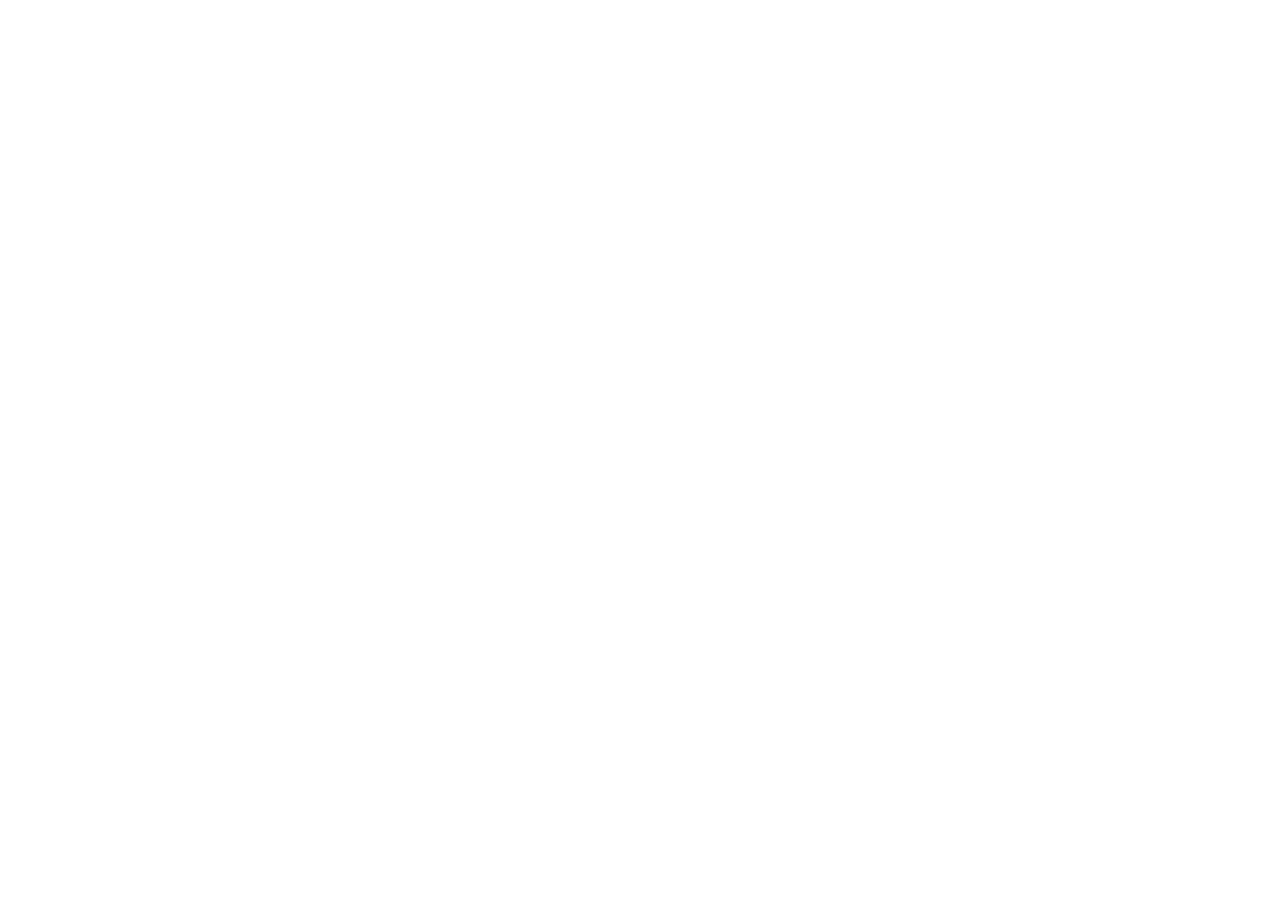
==== index.html @ 79679dfc "create new repository Wedding Dresses" ====
<!DOCTYPE html>
<html lang="en">
<head>
    <meta charset="UTF-8">
    <meta name="viewport" content="width=device-width,initial-scale=1.0">
    <title>Wedding Dresses</title>
    <link href="css/main.css" rel="stylesheet">
</head>
<body>
<header>

</header>


</body>
</html>
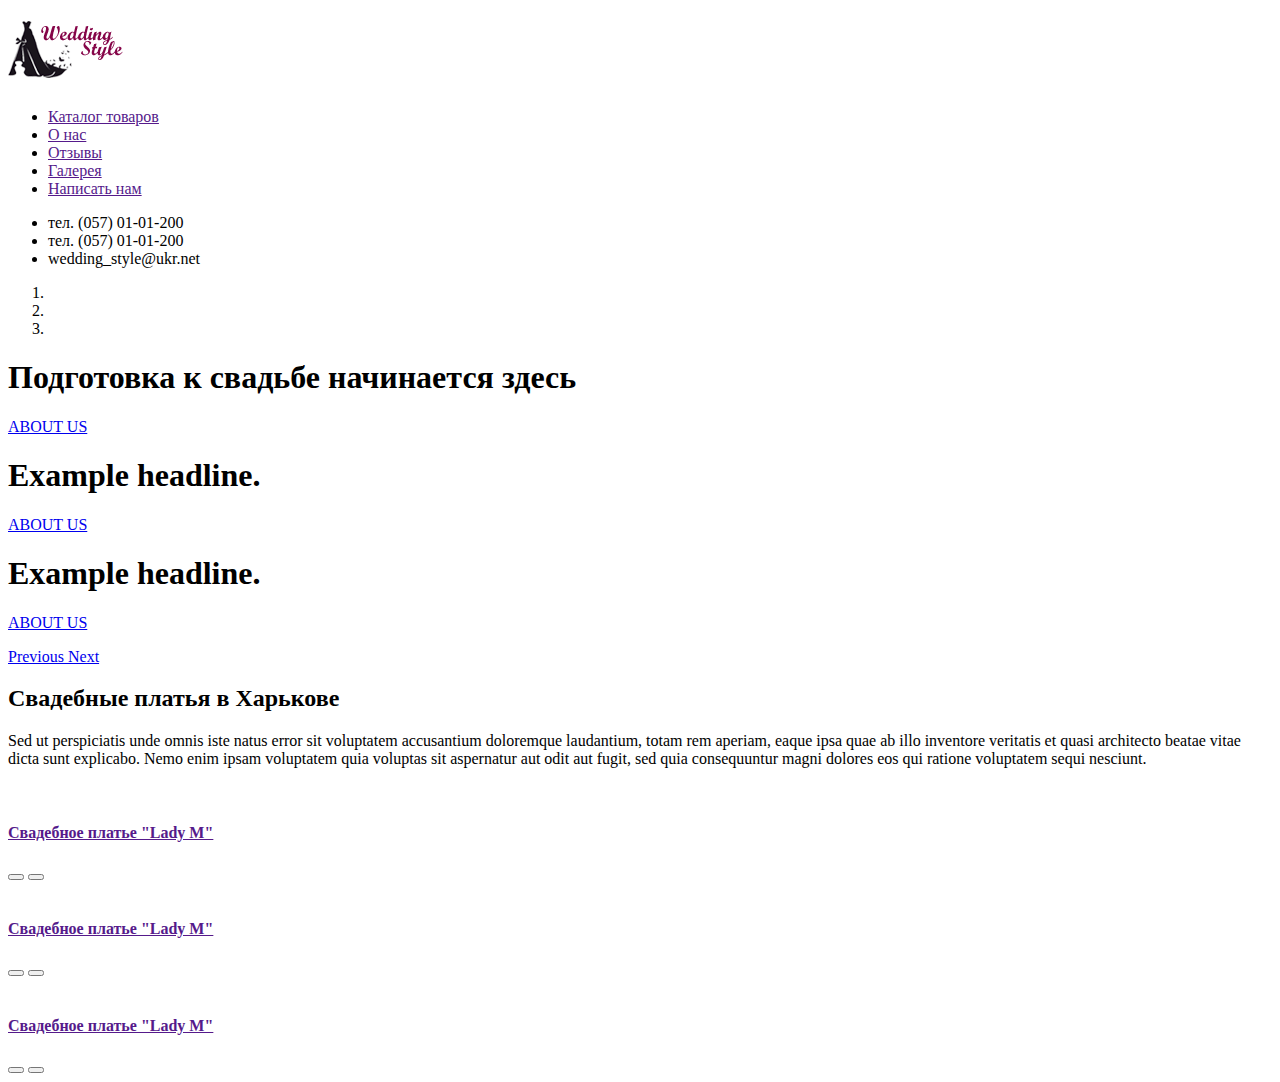
==== commit 82fadc01: "add global style" ====
--- a/index.html
+++ b/index.html
@@ -4,13 +4,189 @@
     <meta charset="UTF-8">
     <meta name="viewport" content="width=device-width,initial-scale=1.0">
     <title>Wedding Dresses</title>
+    <link href="css/bootstrap.css" rel="stylesheet">
     <link href="css/main.css" rel="stylesheet">
+    <link href="https://fonts.googleapis.com/css?family=Cinzel+Decorative" rel="stylesheet">
+    <link href="https://fonts.googleapis.com/css?family=Comfortaa" rel="stylesheet">
+
 </head>
 <body>
-<header>
+<div class="wrapper">
+    <header class="header">
+        <div class="container">
+            <div class="row">
+                <div class="col-sm-2">
+                    <div id="logo"><h1><a><img src="images/logo.png" alt=""></a></h1>
+                    </div>
+                </div>
+                <div class="col-sm-7 aligne-top">
+                    <nav>
+                        <ul>
+                            <li><a href="">Каталог товаров</a></li>
+                            <li><a href="">О нас</a></li>
+                            <li><a href="">Отзывы</a></li>
+                            <li><a href="">Галерея</a></li>
+                            <li><a href="">Написать нам</a></li>
+                        </ul>
+                    </nav>
+                </div>
+                <div class="col-sm-3">
+                    <div class="info">
+                        <ul>
+                            <li>тел. (057) 01-01-200</li>
+                            <li>тел. (057) 01-01-200</li>
+                            <li>wedding_style@ukr.net</li>
+                        </ul>
 
-</header>
+                    </div>
+                </div>
+            </div>
+        </div>
+    </header>
+    <section class="wrapper-banner">
+        <div class="banner">
+            <div class="container-fluid">
+                <div class="row">
+                    <div id="myCarousel" class="carousel slide" data-ride="carousel">
+                        <!-- Indicators -->
+                        <ol class="carousel-indicators">
+                            <li data-target="#myCarousel" data-slide-to="0" class="active"></li>
+                            <li data-target="#myCarousel" data-slide-to="1" class=""></li>
+                            <li data-target="#myCarousel" data-slide-to="2" class=""></li>
+                        </ol>
+
+                        <!-- Wrapper for slides -->
+                        <div class="carousel-inner">
+                            <div class="item active">
+
+                                <div class="container">
+                                    <div class="carousel-caption caption-center ">
+
+                                        <h1>Подготовка к свадьбе
+                                            начинается здесь</h1>
 
 
+                                        <p><a class="btn btn-lg btn-primary btn-slider" href="#" role="button">ABOUT
+                                            US</a></p>
+                                    </div>
+                                </div>
+                            </div>
+
+                            <div class="item">
+                                <div class="container">
+                                    <div class="carousel-caption caption-center ">
+
+                                        <h1>Example headline.</h1>
+
+
+                                        <p><a class="btn btn-lg btn-primary btn-slider" href="#" role="button">ABOUT
+                                            US</a></p>
+                                    </div>
+                                </div>
+
+                            </div>
+
+                            <div class="item">
+                                <div class="container">
+                                    <div class="carousel-caption caption-center ">
+
+                                        <h1>Example headline.</h1>
+
+
+                                        <p><a class="btn btn-lg btn-primary btn-slider" href="#" role="button">ABOUT
+                                            US</a></p>
+                                    </div>
+                                </div>
+
+                            </div>
+                        </div>
+
+                        <!-- Left and right controls -->
+                        <a class="left carousel-control" href="#myCarousel" data-slide="prev">
+                            <span class="glyphicon glyphicon-chevron-left"></span>
+                            <span class="sr-only">Previous</span>
+                        </a>
+                        <a class="right carousel-control" href="#myCarousel" data-slide="next">
+                            <span class="glyphicon glyphicon-chevron-right"></span>
+                            <span class="sr-only">Next</span>
+                        </a>
+                    </div>
+                </div>
+            </div>
+
+        </div>
+    </section>
+    <section class="galery center">
+        <div class="container">
+            <div class="header-title postn-relet ">
+                <h2 class="brd-btm">Свадебные платья в Харькове</h2>
+            </div>
+            <div class="text">
+                <p>Sed ut perspiciatis unde omnis iste natus error sit voluptatem accusantium doloremque laudantium,
+
+                    totam rem aperiam, eaque ipsa quae ab illo inventore veritatis et quasi architecto beatae vitae dicta
+
+                    sunt explicabo. Nemo enim ipsam voluptatem quia voluptas sit aspernatur aut odit aut fugit, sed quia
+
+                    consequuntur magni dolores eos qui ratione voluptatem sequi nesciunt.</p>
+            </div>
+
+            <div class="row">
+                <div class="product-layout col-lg-4 col-md-4 col-sm-6 col-xs-12">
+                    <div class="product-thumb transition">
+                        <div class="image"><a href="#"><img src="images/9.png"alt="" title="" class="img-responsive"></a></div>
+                        <div class="caption">
+                            <h4><a href="">Свадебное платье "Lady M"</a></h4>
+
+                        </div>
+                        <div class="button-group">
+
+                            <button type="button"><i class="fa fa-star"></i></button>
+                            <button type="button" data-toggle="tooltip"><i class="fa fa-exchange"></i></button>
+                        </div>
+                    </div>
+                </div>
+                <div class="product-layout col-lg-4 col-md-4 col-sm-6 col-xs-12">
+                    <div class="product-thumb transition">
+                        <div class="image"><a href="#"><img src="images/9.png"alt="" title="" class="img-responsive"></a></div>
+                        <div class="caption">
+                            <h4><a href="">Свадебное платье "Lady M"</a></h4>
+
+                        </div>
+                        <div class="button-group">
+
+                            <button type="button"><i class="fa fa-star"></i></button>
+                            <button type="button" data-toggle="tooltip"><i class="fa fa-exchange"></i></button>
+                        </div>
+                    </div>
+                </div>
+                <div class="product-layout col-lg-4 col-md-4 col-sm-6 col-xs-12">
+                    <div class="product-thumb transition">
+                        <div class="image"><a href="#"><img src="images/9.png"alt="" title="" class="img-responsive"></a></div>
+                        <div class="caption">
+                            <h4><a href="">Свадебное платье "Lady M"</a></h4>
+
+                        </div>
+                        <div class="button-group">
+
+                            <button type="button"><i class="fa fa-star"></i></button>
+                            <button type="button" data-toggle="tooltip"><i class="fa fa-exchange"></i></button>
+                        </div>
+                    </div>
+                </div>
+        </div>
+
+        </div>
+    </section>
+    <section class="about-us"></section>
+    <section class="rew"></section>
+
+
+
+</div>
+<!-- jQuery (necessary for Bootstrap's JavaScript plugins) -->
+<script src="https://ajax.googleapis.com/ajax/libs/jquery/1.12.4/jquery.min.js"></script>
+<!-- Include all compiled plugins (below), or include individual files as needed -->
+<script src="js/bootstrap.min.js"></script>
 </body>
 </html>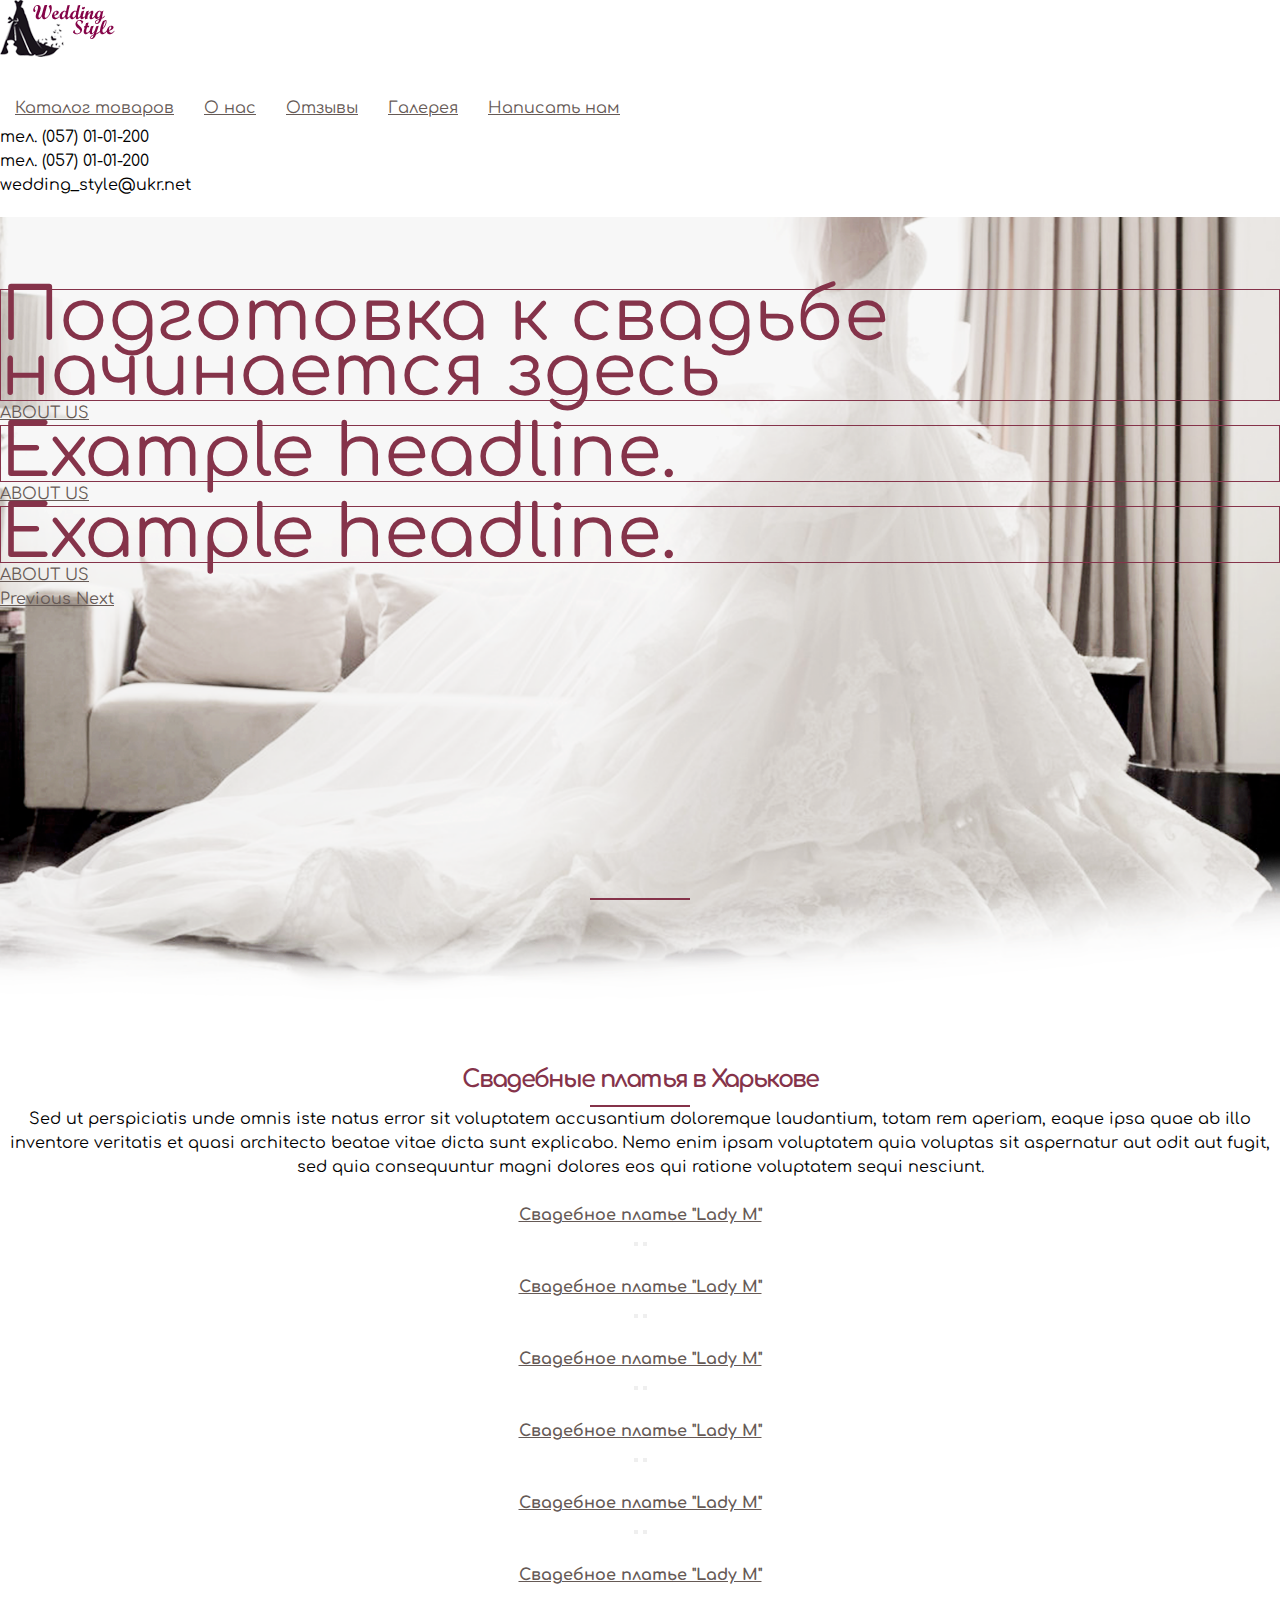
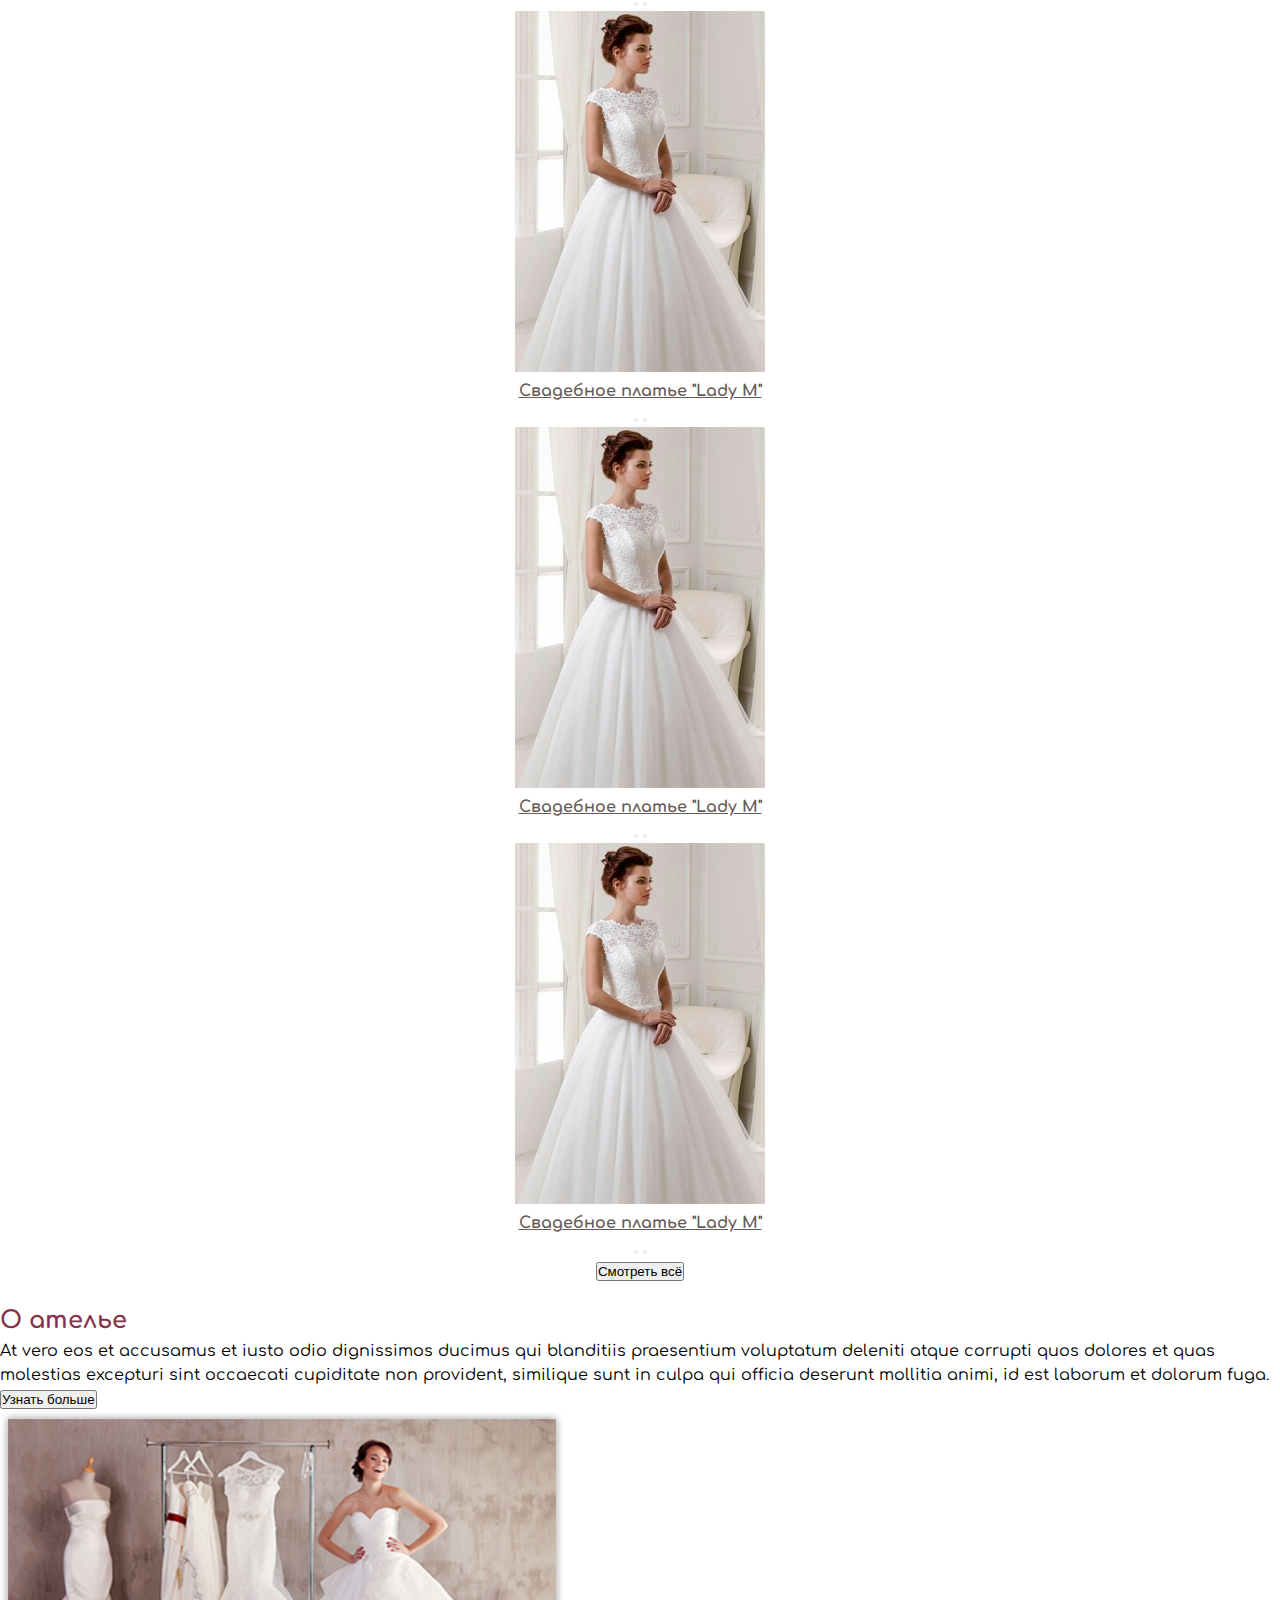
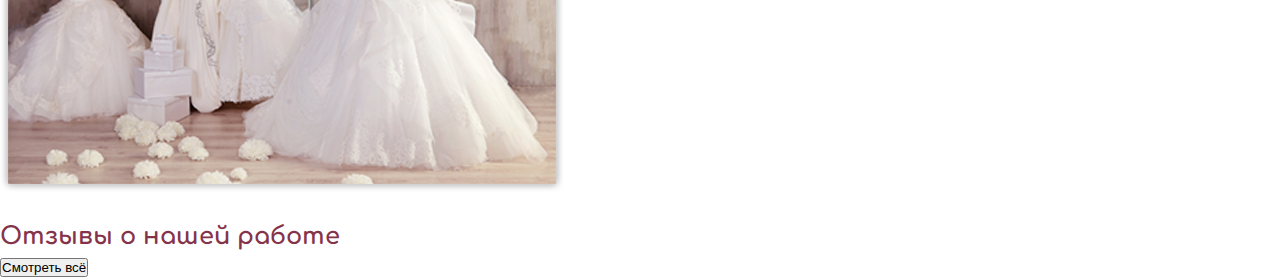
==== commit 63c95634: "create structuru page" ====
--- a/index.html
+++ b/index.html
@@ -174,12 +174,131 @@
                         </div>
                     </div>
                 </div>
-        </div>
-
+                <div class="product-layout col-lg-4 col-md-4 col-sm-6 col-xs-12">
+                    <div class="product-thumb transition">
+                        <div class="image"><a href="#"><img src="images/12.png"alt="" title="" class="img-responsive"></a></div>
+                        <div class="caption">
+                            <h4><a href="">Свадебное платье "Lady M"</a></h4>
+
+                        </div>
+                        <div class="button-group">
+
+                            <button type="button"><i class="fa fa-star"></i></button>
+                            <button type="button" data-toggle="tooltip"><i class="fa fa-exchange"></i></button>
+                        </div>
+                    </div>
+                </div>
+                <div class="product-layout col-lg-4 col-md-4 col-sm-6 col-xs-12">
+                    <div class="product-thumb transition">
+                        <div class="image"><a href="#"><img src="images/12.png"alt="" title="" class="img-responsive"></a></div>
+                        <div class="caption">
+                            <h4><a href="">Свадебное платье "Lady M"</a></h4>
+
+                        </div>
+                        <div class="button-group">
+
+                            <button type="button"><i class="fa fa-star"></i></button>
+                            <button type="button" data-toggle="tooltip"><i class="fa fa-exchange"></i></button>
+                        </div>
+                    </div>
+                </div>
+                <div class="product-layout col-lg-4 col-md-4 col-sm-6 col-xs-12">
+                    <div class="product-thumb transition">
+                        <div class="image"><a href="#"><img src="images/12.png"alt="" title="" class="img-responsive"></a></div>
+                        <div class="caption">
+                            <h4><a href="">Свадебное платье "Lady M"</a></h4>
+
+                        </div>
+                        <div class="button-group">
+
+                            <button type="button"><i class="fa fa-star"></i></button>
+                            <button type="button" data-toggle="tooltip"><i class="fa fa-exchange"></i></button>
+                        </div>
+                    </div>
+                </div>
+                <div class="product-layout col-lg-4 col-md-4 col-sm-6 col-xs-12">
+                    <div class="product-thumb transition">
+                        <div class="image"><a href="#"><img src="images/cadr3.png"alt="" title="" class="img-responsive"></a></div>
+                        <div class="caption">
+                            <h4><a href="">Свадебное платье "Lady M"</a></h4>
+
+                        </div>
+                        <div class="button-group">
+
+                            <button type="button"><i class="fa fa-star"></i></button>
+                            <button type="button" data-toggle="tooltip"><i class="fa fa-exchange"></i></button>
+                        </div>
+                    </div>
+                </div>
+                <div class="product-layout col-lg-4 col-md-4 col-sm-6 col-xs-12">
+                    <div class="product-thumb transition">
+                        <div class="image"><a href="#"><img src="images/cadr3.png"alt="" title="" class="img-responsive"></a></div>
+                        <div class="caption">
+                            <h4><a href="">Свадебное платье "Lady M"</a></h4>
+
+                        </div>
+                        <div class="button-group">
+
+                            <button type="button"><i class="fa fa-star"></i></button>
+                            <button type="button" data-toggle="tooltip"><i class="fa fa-exchange"></i></button>
+                        </div>
+                    </div>
+                </div>
+                <div class="product-layout col-lg-4 col-md-4 col-sm-6 col-xs-12">
+                    <div class="product-thumb transition">
+                        <div class="image"><a href="#"><img src="images/cadr3.png"alt="" title="" class="img-responsive"></a></div>
+                        <div class="caption">
+                            <h4><a href="">Свадебное платье "Lady M"</a></h4>
+
+                        </div>
+                        <div class="button-group">
+
+                            <button type="button"><i class="fa fa-star"></i></button>
+                            <button type="button" data-toggle="tooltip"><i class="fa fa-exchange"></i></button>
+                        </div>
+                    </div>
+                </div>
+        </div>
+
+        </div>
+        <div class="btn">
+            <button type="button">Смотреть всё</button>
         </div>
     </section>
-    <section class="about-us"></section>
-    <section class="rew"></section>
+    <section class="about-us">
+        <div class="container">
+            <div class="row">
+                <div class="col-lg-6">
+                    <div class="section-title brd-btm">
+                        <h2 class="brd-btm">О ателье</h2>
+                    </div>
+                    <div class="description">
+                        <p>At vero eos et accusamus et iusto odio dignissimos ducimus qui blanditiis praesentium voluptatum deleniti atque corrupti quos dolores et quas molestias excepturi sint occaecati cupiditate non provident, similique sunt in culpa qui officia deserunt mollitia animi, id est laborum et dolorum fuga. </p>
+                    </div>
+                    <div class="section-btn">
+                        <div class="btn">
+                            <button type="button">Узнать больше</button>
+                        </div>
+
+                    </div>
+                </div>
+                <div class="col-lg-6">
+                    <img src="images/atelje1.png" alt="">
+                </div>
+            </div>
+        </div>
+    </section>
+    <section class="reviews">
+        <div class="section-title brd-btm">
+            <h2 class="brd-btm">Отзывы о нашей работе</h2>
+        </div>
+        <div class="section-btn">
+            <div class="btn">
+                <button type="button">Смотреть всё</button>
+            </div>
+
+        </div>
+    </section>
 
 
 
--- a/css/main.css
+++ b/css/main.css
@@ -0,0 +1,115 @@
+/*font-family: 'Cinzel Decorative', cursive;*/
+
+*{
+    margin: 0;
+    padding: 0;
+}
+body{
+    font-size: 16px;
+    font-weight: 400;
+    font-family: 'Comfortaa', cursive;
+    line-height: 1.5;
+    background-color: #fff;
+}
+* {
+    box-sizing: border-box;
+}
+a{
+    color: #665a56;
+}
+img{
+    max-width: 100%;
+    height: auto;
+
+}
+h1,h2,h3,h4,h5{
+    color: #85334a;
+}
+section{
+    margin-top: 20px;
+}
+.postn-relet{
+    position: relative;
+}
+
+/*                header                    */
+header{
+
+}
+.header{
+    background: rgba(255, 255, 255, 0.28);
+}
+
+nav{
+    color: #665a56;
+ /*   font-size: 20px;
+    font-weight: 700;*/
+}
+nav ul,.info ul{
+    list-style: none;
+
+}
+nav ul{
+    display: flex;
+    justify-content: flex-start;
+    flex-wrap: nowrap;
+}
+nav ul li{
+    padding: 5px;
+    margin: 0 10px;
+}
+.row .aligne-top{
+    margin-top: 20px;
+}
+
+/*                banner                    */
+.wrapper-banner{
+    width: 100%;
+    height: 800px;
+    background: url("../images/bg.png") no-repeat center top;
+    background-size: cover;
+
+}
+#myCarousel{
+    height: 460px;
+}
+.carousel-caption >h1{
+    border: 1px solid #85334a;
+    color: #85334a;
+    /*font-family: "Decor CTT";*/
+    font-size: 72px;
+    font-weight: 400;
+    line-height: 55px;
+}{
+
+}
+
+/*                galery                    */
+.galery{
+    margin-top: 35px;
+}
+.galery h2{
+    color: #85334a;
+    font-size: 24px;
+    line-height: 55px;
+    letter-spacing: -1.8px;
+}
+.center{
+    text-align: center;
+}
+.brd-btm::before {
+    content: '';
+    position: absolute;
+    bottom: 0;
+    left: 0;
+    right: 0;
+    margin: auto;
+    width: 100px;
+    height: 2px;
+    background: #85334a;
+}
+
+/*                about-us                    */
+
+/*                reviews                    */
+
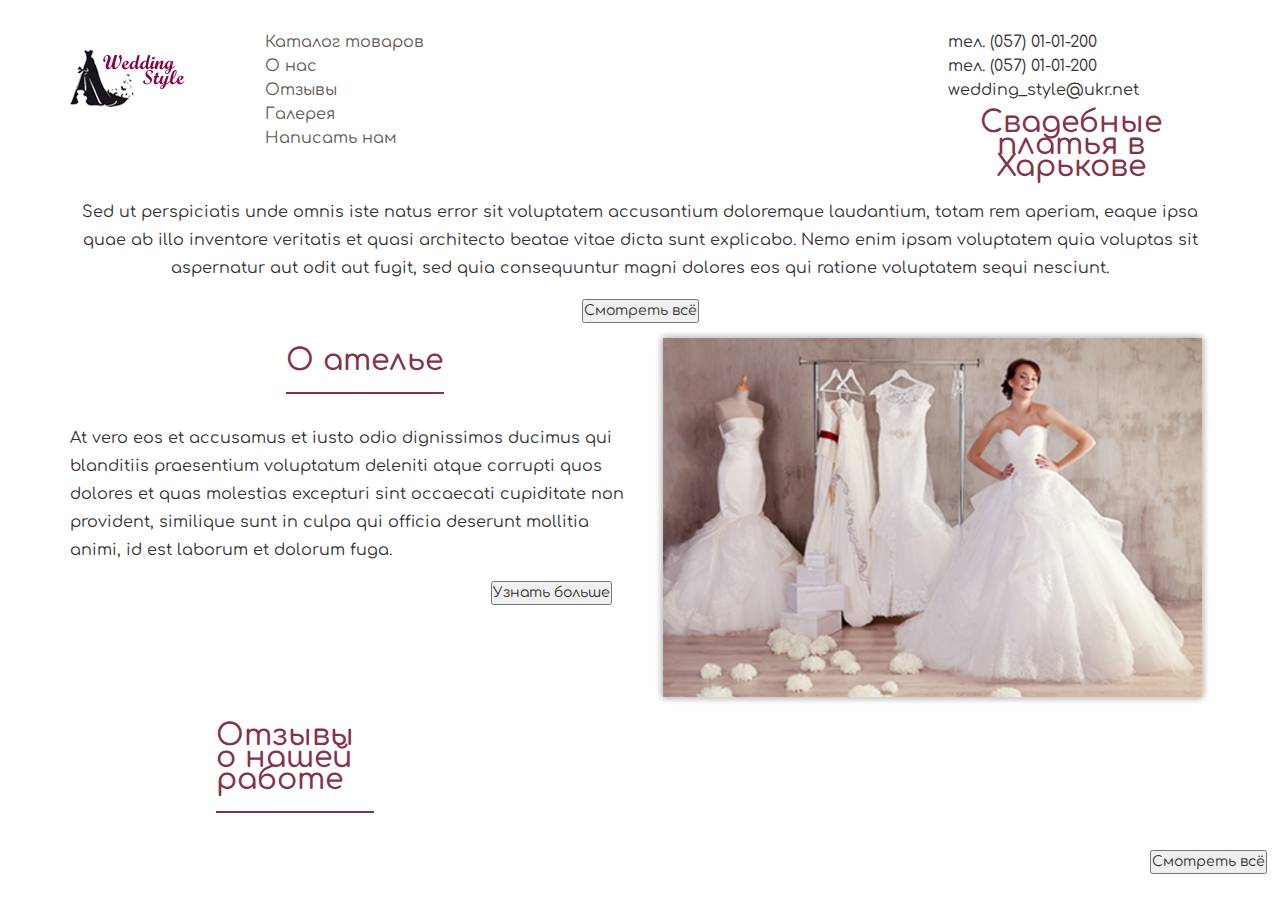
==== commit 59474819: "создала блоки" ====
--- a/index.html
+++ b/index.html
@@ -116,7 +116,10 @@
 
         </div>
     </section>
-    <section class="galery center">
+
+
+
+    <section class="galery center bg-flowers relative text-center">
         <div class="container">
             <div class="header-title postn-relet ">
                 <h2 class="brd-btm">Свадебные платья в Харькове</h2>
@@ -131,140 +134,16 @@
                     consequuntur magni dolores eos qui ratione voluptatem sequi nesciunt.</p>
             </div>
 
-            <div class="row">
-                <div class="product-layout col-lg-4 col-md-4 col-sm-6 col-xs-12">
-                    <div class="product-thumb transition">
-                        <div class="image"><a href="#"><img src="images/9.png"alt="" title="" class="img-responsive"></a></div>
-                        <div class="caption">
-                            <h4><a href="">Свадебное платье "Lady M"</a></h4>
+            <div class="row"></div>
 
-                        </div>
-                        <div class="button-group">
-
-                            <button type="button"><i class="fa fa-star"></i></button>
-                            <button type="button" data-toggle="tooltip"><i class="fa fa-exchange"></i></button>
-                        </div>
-                    </div>
-                </div>
-                <div class="product-layout col-lg-4 col-md-4 col-sm-6 col-xs-12">
-                    <div class="product-thumb transition">
-                        <div class="image"><a href="#"><img src="images/9.png"alt="" title="" class="img-responsive"></a></div>
-                        <div class="caption">
-                            <h4><a href="">Свадебное платье "Lady M"</a></h4>
-
-                        </div>
-                        <div class="button-group">
-
-                            <button type="button"><i class="fa fa-star"></i></button>
-                            <button type="button" data-toggle="tooltip"><i class="fa fa-exchange"></i></button>
-                        </div>
-                    </div>
-                </div>
-                <div class="product-layout col-lg-4 col-md-4 col-sm-6 col-xs-12">
-                    <div class="product-thumb transition">
-                        <div class="image"><a href="#"><img src="images/9.png"alt="" title="" class="img-responsive"></a></div>
-                        <div class="caption">
-                            <h4><a href="">Свадебное платье "Lady M"</a></h4>
-
-                        </div>
-                        <div class="button-group">
-
-                            <button type="button"><i class="fa fa-star"></i></button>
-                            <button type="button" data-toggle="tooltip"><i class="fa fa-exchange"></i></button>
-                        </div>
-                    </div>
-                </div>
-                <div class="product-layout col-lg-4 col-md-4 col-sm-6 col-xs-12">
-                    <div class="product-thumb transition">
-                        <div class="image"><a href="#"><img src="images/12.png"alt="" title="" class="img-responsive"></a></div>
-                        <div class="caption">
-                            <h4><a href="">Свадебное платье "Lady M"</a></h4>
-
-                        </div>
-                        <div class="button-group">
-
-                            <button type="button"><i class="fa fa-star"></i></button>
-                            <button type="button" data-toggle="tooltip"><i class="fa fa-exchange"></i></button>
-                        </div>
-                    </div>
-                </div>
-                <div class="product-layout col-lg-4 col-md-4 col-sm-6 col-xs-12">
-                    <div class="product-thumb transition">
-                        <div class="image"><a href="#"><img src="images/12.png"alt="" title="" class="img-responsive"></a></div>
-                        <div class="caption">
-                            <h4><a href="">Свадебное платье "Lady M"</a></h4>
-
-                        </div>
-                        <div class="button-group">
-
-                            <button type="button"><i class="fa fa-star"></i></button>
-                            <button type="button" data-toggle="tooltip"><i class="fa fa-exchange"></i></button>
-                        </div>
-                    </div>
-                </div>
-                <div class="product-layout col-lg-4 col-md-4 col-sm-6 col-xs-12">
-                    <div class="product-thumb transition">
-                        <div class="image"><a href="#"><img src="images/12.png"alt="" title="" class="img-responsive"></a></div>
-                        <div class="caption">
-                            <h4><a href="">Свадебное платье "Lady M"</a></h4>
-
-                        </div>
-                        <div class="button-group">
-
-                            <button type="button"><i class="fa fa-star"></i></button>
-                            <button type="button" data-toggle="tooltip"><i class="fa fa-exchange"></i></button>
-                        </div>
-                    </div>
-                </div>
-                <div class="product-layout col-lg-4 col-md-4 col-sm-6 col-xs-12">
-                    <div class="product-thumb transition">
-                        <div class="image"><a href="#"><img src="images/cadr3.png"alt="" title="" class="img-responsive"></a></div>
-                        <div class="caption">
-                            <h4><a href="">Свадебное платье "Lady M"</a></h4>
-
-                        </div>
-                        <div class="button-group">
-
-                            <button type="button"><i class="fa fa-star"></i></button>
-                            <button type="button" data-toggle="tooltip"><i class="fa fa-exchange"></i></button>
-                        </div>
-                    </div>
-                </div>
-                <div class="product-layout col-lg-4 col-md-4 col-sm-6 col-xs-12">
-                    <div class="product-thumb transition">
-                        <div class="image"><a href="#"><img src="images/cadr3.png"alt="" title="" class="img-responsive"></a></div>
-                        <div class="caption">
-                            <h4><a href="">Свадебное платье "Lady M"</a></h4>
-
-                        </div>
-                        <div class="button-group">
-
-                            <button type="button"><i class="fa fa-star"></i></button>
-                            <button type="button" data-toggle="tooltip"><i class="fa fa-exchange"></i></button>
-                        </div>
-                    </div>
-                </div>
-                <div class="product-layout col-lg-4 col-md-4 col-sm-6 col-xs-12">
-                    <div class="product-thumb transition">
-                        <div class="image"><a href="#"><img src="images/cadr3.png"alt="" title="" class="img-responsive"></a></div>
-                        <div class="caption">
-                            <h4><a href="">Свадебное платье "Lady M"</a></h4>
-
-                        </div>
-                        <div class="button-group">
-
-                            <button type="button"><i class="fa fa-star"></i></button>
-                            <button type="button" data-toggle="tooltip"><i class="fa fa-exchange"></i></button>
-                        </div>
-                    </div>
-                </div>
-        </div>
-
-        </div>
         <div class="btn">
             <button type="button">Смотреть всё</button>
         </div>
+        </div>
     </section>
+
+
+
     <section class="about-us">
         <div class="container">
             <div class="row">
--- a/css/main.css
+++ b/css/main.css
@@ -1,5 +1,7 @@
 /*font-family: 'Cinzel Decorative', cursive;*/
-
+/*color: #85334a;*/
+@import url('https://fonts.googleapis.com/css?family=Dancing+Script|Satisfy');
+@import url('https://fonts.googleapis.com/css?family=Kristi');
 *{
     margin: 0;
     padding: 0;
@@ -10,6 +12,11 @@
     font-family: 'Comfortaa', cursive;
     line-height: 1.5;
     background-color: #fff;
+    -webkit-font-smoothing: antialiased;
+    -webkit-overflow-scrolling:touch;
+    margin-top: 30px;
+    min-width:320px;
+  /*  overflow: hidden;*/
 }
 * {
     box-sizing: border-box;
@@ -17,6 +24,12 @@
 a{
     color: #665a56;
 }
+a:hover, a:focus{
+    color:#7b7b7b;
+    text-decoration: none;
+    outline: 0;
+}
+
 img{
     max-width: 100%;
     height: auto;
@@ -24,92 +37,341 @@
 }
 h1,h2,h3,h4,h5{
     color: #85334a;
-}
-section{
-    margin-top: 20px;
-}
-.postn-relet{
-    position: relative;
+    line-height: 22px;
+    margin-bottom: 20px;
+}
+
+p{
+    line-height: 28px;
+  /*  margin-bottom: 70px;*/
+}
+.centered{
+    text-align:center;
+}
+.text-center {
+    text-align: center;
+}
+.postn-relet {
+    position: relative;
+    margin-top: -121px;
+}
+.section-btn{
+    display: flex;
+    justify-content: flex-end;
 }
 
 /*                header                    */
-header{
-
-}
-.header{
-    background: rgba(255, 255, 255, 0.28);
-}
-
+
+.navbar{
+
+    padding: 15px 0;
+
+}
 nav{
     color: #665a56;
- /*   font-size: 20px;
-    font-weight: 700;*/
 }
 nav ul,.info ul{
     list-style: none;
 
 }
-nav ul{
+.navbar-opasity{
+    background-color: rgba(241, 240, 238, 0.18);
+    border-color: rgba(8, 8, 8, 0);
+}
+.nav > li > a:hover, .nav > li > a:focus {
+    text-decoration: none;
+    color: #a6144d;
+    background-color: rgba(238, 238, 238, 0.1);
+
+}
+.navbar-nav > li > a {
+    margin-left: 40px;
+    padding-top: 15px;
+    padding-bottom: 15px;
+    padding-left: 10px;
+}
+
+    /*                banner                    */
+#banner-wp{
+    width: 100%;
+    height: 1200px;
+    background: url(../images/bg.png) no-repeat center top;
+    margin-top: -71px;
+    padding-top: 198px;
+    text-align: center;
+    /* background-attachment: fixed; */
+    background-position: center;
+    background-size: 100%;
+    -webkit-background-size: cover;
+    -moz-background-size: cover;
+    -o-background-size: cover;
+    background-size: cover;
+    position: relative;
+
+}
+.banner-h1{
+    font-family: 'Kristi', cursive;
+   /* font-family: 'Dancing Script', cursive;*/
+   /* font-family: 'Satisfy', cursive;*/
+   /* font-family: 'Cinzel Decorative', cursive;*/
+    font-style: italic;
+    font-size: 53px;
+    font-weight: 100;
+    /* letter-spacing: 0px; */
+    line-height: 62px;
+}
+.navbar-toggle {
+    background-color: rgb(165, 152, 145);
+}
+/*                galery                    */
+#catalog{
+    margin-bottom: 35px;
+    padding-bottom: 75px;
+}
+
+.title {
+    color: #85334a;
+    font-family: Comfortaa;
+    font-size: 24px;
+    font-weight: 400;
+    line-height: 15px;
+    text-align: center;
+    margin-bottom: 20px;
+}
+h1.title{
+    font-size: 24px;
+    margin: 30px 0 20px;
+}
+.title.sep:after {
+    width: 140px;
+    content: '';
+    display: block;
+    background: #85334a;
+    height: 1px;
+    margin: 30px auto 20px;}
+
+
+/*                about-us                    */
+#about-us{
+   position: relative;
+    background: #e0e0e0;
+  /* padding-top: 220px;*/
+  /*  padding-bottom: 207px;*/
+    text-align: center;
+    background: linear-gradient(to top, rgba(230, 228, 222, 0.36) 9%, rgba(255, 255, 255, 0.68) 59%);
+    overflow: hidden;
+    padding-top: 20px;
+    padding-bottom: 207px;
+
+}
+.bth-custm >button{
+    border: 1px solid #85334a;
+    background: white;
+    border-radius: 3px;
+    color: #85334a;
+    padding: 10px 20px;
+}
+
+.bth-custm:hover{
+    box-shadow: 2px 4px 8px 0px rgba(46,61,73,0.2);
+
+}
+
+
+.btn.opasity>button{
+    border: 1px solid #85334a;
+    background: rgba(255, 255, 255, 0.02);
+    border-radius: 3px;
+    color: #85334a;
+}
+.section-title{
     display: flex;
-    justify-content: flex-start;
-    flex-wrap: nowrap;
-}
-nav ul li{
-    padding: 5px;
-    margin: 0 10px;
-}
-.row .aligne-top{
-    margin-top: 20px;
-}
-
-/*                banner                    */
-.wrapper-banner{
-    width: 100%;
-    height: 800px;
-    background: url("../images/bg.png") no-repeat center top;
-    background-size: cover;
-
-}
-#myCarousel{
-    height: 460px;
-}
-.carousel-caption >h1{
-    border: 1px solid #85334a;
-    color: #85334a;
-    /*font-family: "Decor CTT";*/
-    font-size: 72px;
-    font-weight: 400;
-    line-height: 55px;
-}{
-
-}
-
-/*                galery                    */
-.galery{
-    margin-top: 35px;
-}
-.galery h2{
-    color: #85334a;
-    font-size: 24px;
-    line-height: 55px;
-    letter-spacing: -1.8px;
-}
-.center{
-    text-align: center;
-}
-.brd-btm::before {
-    content: '';
-    position: absolute;
-    bottom: 0;
-    left: 0;
+    width: 158px;
+    margin-left: 216px;
+    margin-bottom: 30px;
+    border-bottom: 2px solid #85334a;
+}
+.product{
+    margin-bottom: 20px;
+/*    display: flex;
+    justify-content: center;
+    flex-wrap: wrap;*/
+}
+.product-caption{
+    display: block;
+    margin-top: 10px;
+    padding: 0 5px;
+    text-align: center;
+}
+
+.block-img{
+    position: relative;
+    display: block;
+    max-width: 100%;
+    height: -webkit-fill-available;
+}
+.block-img::before {
+    background: url(../images/atelje3.png) center center no-repeat;
+    content: '';
+    position: absolute;
+    top: 154px;
+    right: 274px;
+    width: 195px;
+    height: 191px;
+    box-shadow: 0 0 9px rgba(102, 102, 102, 0.3);
+    /* box-shadow: 5px 5px 25px 0px rgba(46,61,73,0.2); */
+    z-index: 95;
+}
+.block-img:after {
+    background: url(../images/atelje4.png) center center no-repeat;
+    content: '';
+    position: absolute;
+    top: 170px;
+    box-shadow: 0 0 9px rgba(102, 102, 102, 0.3);
+    right: 34px;
+    width: 328px;
+    height: 194px;
+    z-index: 98;
+    /* box-shadow: 5px 5px 25px 0px rgba(46,61,73,0.2); */
+}
+@media (max-width: 960px) {
+    .block-img {display: none;}
+}
+.thumbnail{
+    border: none;
+ /*   box-shadow: 2px 4px 8px 1px rgba(46,61,73,0);*/
+}
+.thumbnail:hover{
+    box-shadow: 2px 4px 8px 1px rgba(46,61,73,0.1);
+}
+.t{
+    content: " ";
+    width: 505px;
+    height: 345px;
+    box-shadow: 0 0 9px rgba(102, 102, 102, 0.3);
+    z-index: 221;
+    position: absolute;
+    top: -19px;
+    left: 24%;
+    bottom: 30%;
+}
+.f{
+    width: 195px;
+    height: 243px;
+    content: " ";
+    position: absolute;
+    box-shadow: 0 0 9px rgba(102, 102, 102, 0.3);
+    top: 46px;
+    left: -17px;
+    z-index: 90;
+
+}
+.ab-us:before{
+    background: url(../images/otzv-bg-fl.png) right center no-repeat;
+    content: '';
+    position: absolute;
+    top:260px;
     right: 0;
-    margin: auto;
-    width: 100px;
-    height: 2px;
-    background: #85334a;
-}
-
-/*                about-us                    */
-
+    left: 64px;
+    width: 548px;
+    height: 365px;
+    z-index: 14;
+    opacity: 0.5;
+    transform: rotate(212deg);
+}
+/*               reviews                   */
+#reviews{
+    position: relative;
+    background: #e0e0e0;
+   /* padding-top: 150px;*/
+/* padding-bottom: 70px; */
+    text-align: center;
+    background: linear-gradient(to bottom, rgba(230, 228, 222, 0.36) 9%, rgba(255, 255, 255, 0.68) 100%);
+}
+.title>.jumbotron{
+    background: rgba(239, 235, 230, 0);
+    padding: 0;
+    margin-top: 110px;
+    line-height: 54px;
+
+}
+.pagination-right{
+    display: flex;
+    justify-content: flex-end;
+    flex-wrap: wrap;
+}
+.pagination > li > a, .pagination > li > span {
+    position: relative;
+    float: left;
+    padding: 6px 3px;
+    margin-left: -1px;
+    line-height: 1.42857143;
+    color: #8d3756;
+    text-decoration: none;
+    background-color: rgba(255, 255, 255, 0);
+     border: none;
+}
+.content{
+    margin-bottom: 10px;
+}
+.content-inner {
+    padding: 20px 5px;
+    -webkit-box-shadow: inset -5px 0px 41px 1px rgba(105,87,105,1);
+    -moz-box-shadow: inset -5px 0px 41px 1px rgba(105,87,105,1);
+    box-shadow: inset -1px 0px 8px 0px rgb(206, 203, 203);
+}
+
+
+/*#reviews:after{
+    background: url(../images/otzv-bg-fl.png) right center no-repeat;
+    content: '';
+    position: absolute;
+    top: 417px;
+    right: 64px;
+    width: 396px;
+    height: 372px;
+    z-index: 14;
+}*/
 /*                reviews                    */
 
+ #reviews:after{
+     background: url(../images/otzv-bg-fl.png) right center no-repeat;
+     content: '';
+     position: absolute;
+     top: 600px;
+     right: 64px;
+     width: 396px;
+     height: 372px;
+     z-index: 1;
+
+ }
+ .flower>img{
+     transform: rotate(248deg);
+
+
+ }
+ .data{
+
+ }
+.bottom-group{
+    display: flex;
+    justify-content: space-between;
+    align-items: flex-end;
+    padding-top: 26px;
+    margin-bottom: -22px;
+
+}
+.content-inner{
+    background: white;
+    position: relative;
+    z-index: 66;
+}
+.testimonial-content{
+    padding: 0px 60px;
+}
+.content-inner{
+    padding: 70px 30px;
+}
+.mg-top{
+    margin-top: 30px;
+}